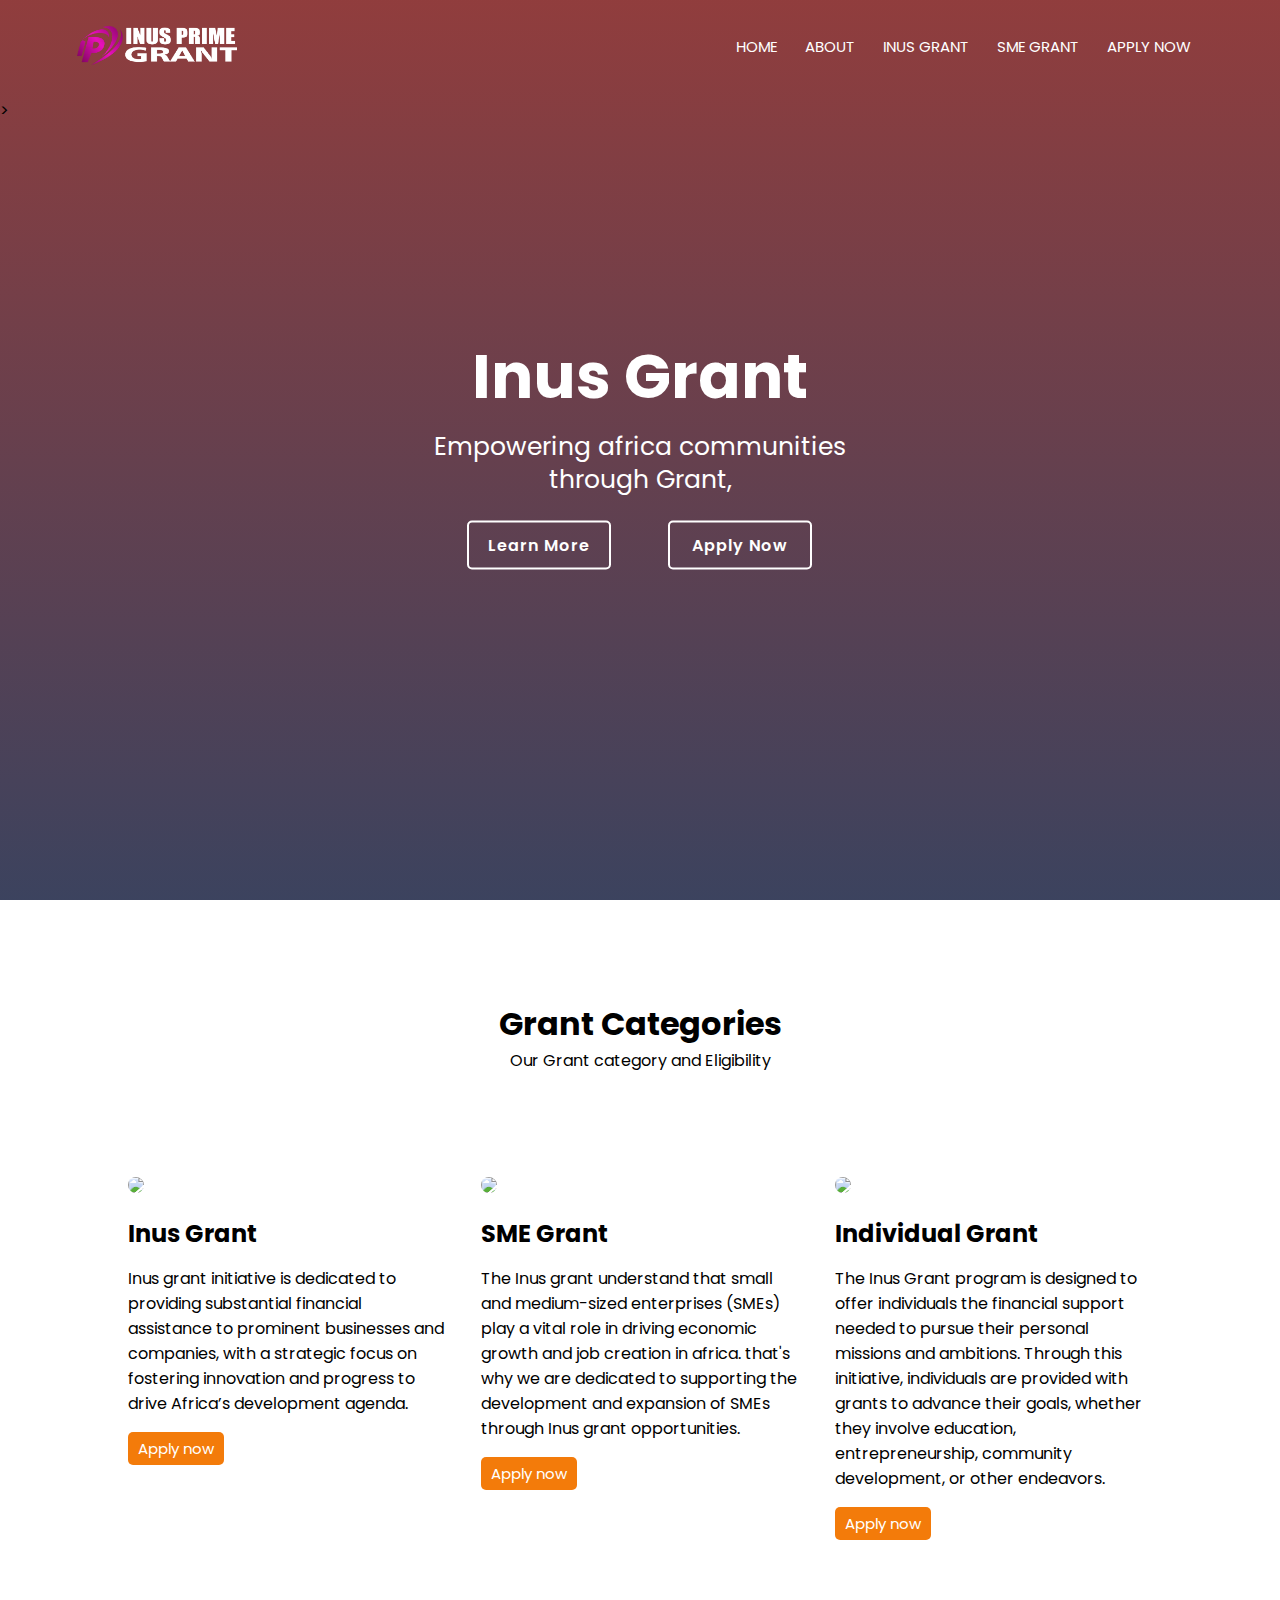
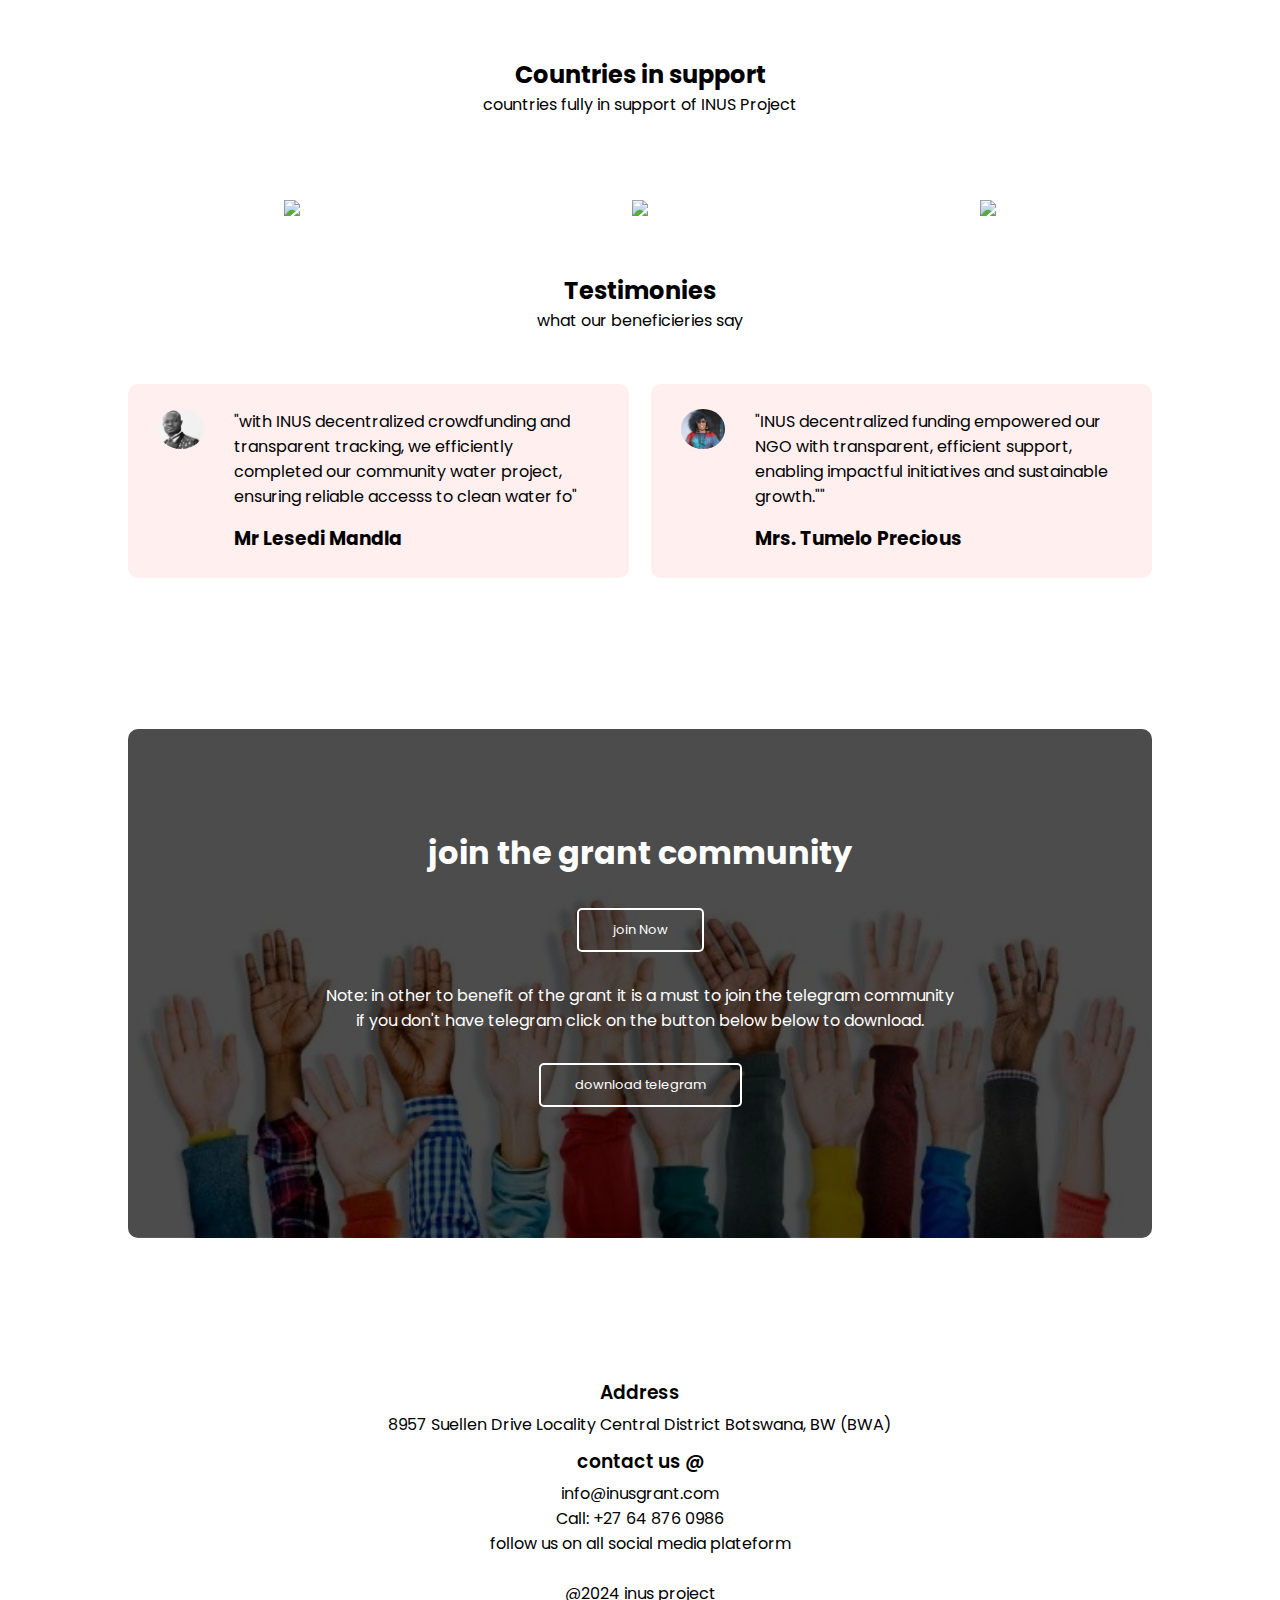
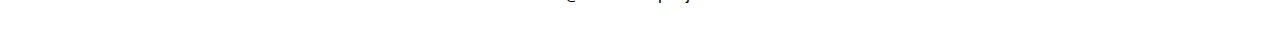
==== index.html @ f8db0377 "inus commit" ====
<!DOCTYPE html>
<html lang="en">
<head>
    <meta charset="UTF-8">
    <meta name="viewport" content="width=device-width, initial-scale=1.0">
    <title>inus</title>
    <script src="https://kit.fontawesome.com/a8c34b8dae.js" crossorigin="anonymous"></script>
</head><link rel="stylesheet" href="style.css">
<link rel="preconnect" href="https://fonts.googleapis.com">
<link rel="preconnect" href="https://fonts.gstatic.com" crossorigin>
<link href="https://fonts.googleapis.com/css2?family=Poppins:wght@400;500;600&display=swap" rel="stylesheet">

    <section class="header">
        <nav>
            <a href="index.html"><img src="images/daglogo.png"></a>
            <div class="nav-links" id="navLinks">
                <i class="fa-solid fa-x" onclick="hideMenu()"></i>
                <ul>
                    <li><a href="index.html">HOME</a></li>
                    <li><a href="about.html">ABOUT</a></li>
                    <li><a href="inusgrant.html">INUS GRANT</a></li>
                    <li><a href="sms.html">SME GRANT</a></li>
                    <li><a href="https://t.me/Inusprimetec_bot?start=r07464144275">APPLY NOW</a></li>
                    </ul>
            </div>
            <i class="fa-solid fa-bars" onclick="showMenu()"></i>
           
        </nav>
        <div class="text-box">
            <h2>Inus Grant</h2>
            <p>Empowering africa communities<br>through Grant,</p>
              <div class="hero-btn">
            <a href="https://t.me/inusprimetecroom">Learn More</a>
            <a href="https://t.me/Inusprimetec_bot?start=r07464144275">Apply Now</a>
        </div>
        </div>
>    </section>


   <!----------------categories----------------->
<section class="category">
    <h1>Grant Categories</h1>
    <p>Our Grant category and Eligibility</p>
        <div class="row-container">
            <div  class="row">
                <img src="images/daggrant.png">
                <h2>Inus Grant</h2>
                <p>Inus grant initiative is dedicated to providing substantial 
                    financial assistance to prominent businesses and companies, with a strategic 
                    focus on fostering innovation and progress to drive Africa’s development agenda. </p>
                     <button class="row1-btn"><a href="https://t.me/Inusprimetec_bot?start=r07464144275">Apply now</a></button>
            </div>
            <div  class="row">
                <img src="images/sms grent.png">
                <h2>SME Grant</h2>
                <p>The Inus grant understand that small and medium-sized enterprises (SMEs)
                    play a vital role in driving economic growth and job creation in africa. that's why
                    we are dedicated to supporting the development and expansion of SMEs through Inus
                    grant opportunities.</p>
                    <button class="row1-btn"><a href="https://t.me/Inusprimetec_bot?start=r07464144275">Apply now</a></button>
            </div>
            <div  class="row">
            <img src="images/ind.png">
                <h2>Individual Grant</h2>
                <p>The Inus Grant program is designed to offer 
                    individuals the financial support needed to pursue their 
                    personal missions and ambitions. Through this initiative, individuals 
                     are provided with grants to advance their goals, whether they involve education,
                     entrepreneurship, community development, or other endeavors.</p>
                     </p>
                     <button class="row1-btn"><a href="https://t.me/Inusprimetec_bot?start=r07464144275">Apply now</a></button>
        
        </div>
        </div>
        
   </section>
   <!-----------------coutries------------------->
   <section class="countries">
    <h2>Countries in support</h2>
    <p>countries fully in support of INUS Project</p>

    <div class="row-container">
        <div class="country-col">
            <img src="images/sa.png">
            <div class="layer">
                <h3>South Africa</h3>
                <p>south africa is the most country in support of INUS project since 2020</p>
            </div>
        </div>
        <div class="country-col">
            <img src="images/bot.png">
            <div class="layer">
                <h3>Botswana</h3>
                <p>Botswana is one of the most country in support of INUS project since 2021</p>
            </div>
        </div>
        <div class="country-col">
            <img src="images/nig.png">
            <div class="layer">
                <h3>Nigeria</h3>
                <p>Nigeria is one of the most country in support of INUS project since 2022</p>
            </div>
        </div>
    </div>
    </section>


    <!-----------------testimony-------------->
    <section class="testimony">
        <h2>Testimonies</h2>
        <p>what our beneficieries say</p>

        <div class="row-container">
            <div class="testimonials-col">
              <img src="images/cls.png">
             <div class="tbox-content">
              <P>"with INUS decentralized crowdfunding 
                and transparent tracking, we efficiently
                completed our community water project, ensuring
                reliable accesss to clean water fo"  
                <h3>Mr Lesedi Mandla</h3>
                <i class="fa fa-star"></i>
                <i class="fa fa-star"></i>
                <i class="fa fa-star"></i>
                <i class="fa fa-star"></i>
                <i class="fa fa-star-o"></i>
            </div>
            </div> 
            <div class="testimonials-col">
                <img src="images/clf.png">
               <div class="tbox-content">
                <P>"INUS decentralized funding empowered our 
                    NGO with transparent, efficient support, enabling
                    impactful initiatives and sustainable growth."" </P>
                  <h3>Mrs. Tumelo Precious</h3>
                <i class="fa fa-star"></i>
                <i class="fa fa-star"></i>
                <i class="fa fa-star"></i>
                <i class="fa fa-star"></i>
                <i class="fa fa-star-half-o"></i>
              </div>
              </div> 
          </div>
    </section>



<!-------call to action----------->
<section class="cta">
    <h1>join the grant community</h1>
    <a href="https://t.me/inusprimetecroom" class="cta-btn">join Now</a>
    <div class="download">
        <p>Note: in other to benefit of the grant it is a must to join
            the telegram community <br>if you don't have telegram click on the button
            below below to download.</p>
        <a href="https://play.google.com/store/apps/details?id=org.telegram.messenger" class="cta-btn">download telegram</a>

    </div>
</section>

<!-------call to action----------->
<section class="footer">
    <h3>Address</h3>
    <p>8957 Suellen Drive Locality Central District Botswana, BW (BWA)
</p>
<h3>contact us @</h3>
<p>info@inusgrant.com <br> Call: +27 64 876 0986 </p>

<div class="icons">
    <p>follow us on all social media plateform</p>
    <a href="https://www.facebook.com/profile.php?id=100092494907559&mibextid=LQQJ4d"><i class="fa fa-facebook"></i></a>
    <a href="https://www.instagram.com/diaspora_aidgrants?igsh=OGQ5ZDc2ODk2ZA=="><i class="fa fa-instagram"></i></a>
    <a href="https://twitter.com/diaspora_AidGnt?t=fGNElfvyHZ8eGBejjuZ0zw&s=09"><i class="fa fa-twitter"></i></a>
    <a href="https://youtube.com/@DiasporaAidGrants?si=QcnY6BAwycww4Kp3"><i class="fa fa-youtube"></i></a>
    <a href="https://t.me/diasporaaidgrant"><i class="fa fa-telegram"></i></a>
</div>
<p>@2024 inus project</p>

</section>

<script>
    var navLinks = document.getElementById("navLinks");
    function showMenu(){
        navLinks.style.left = "0";
    }
    function hideMenu(){
        navLinks.style.left = "-200px";
    }
</script>
</body>
</html>
---- style.css ----
*{
    margin: 0;
    padding: 0;
    font-family: 'Poppins', sans-serif;
}
.header{
    min-height: 100vh;
    width: 100%;
   background-image: linear-gradient(rgba(112, 4, 4, 0.774),rgba(1, 10, 46, 0.767)),url(images/backgroud.png);
   background-position: center;
   background-size: cover;
   position: relative;
}
nav{
    display: flex;
    padding: 2% 6%;
    justify-content: space-between;
    
}
nav img{
    width: 160px;
}
.nav-links{
    flex: 1;
    text-align: right;
}
.nav-links ul li{
    list-style: none;
    display: inline-block;
    padding: 8px 12px;
    position: relative;
}
.nav-links ul li a{
    text-decoration: none;
    color: white;
    font-size: 15px;
}
.nav-links ul li::after{
content: '';
width: 0%;
height: 2px;
background-color: rgb(219, 187, 1);
display: block;
margin: auto;
transition: 0.5s;
}
.nav-links ul li:hover::after{
width: 100%;
}
.text-box{
    width: 90%;
    color: #fff;
    position: absolute;
    top: 50%;
    left: 50%;
    text-align: center;
    transform: translate(-50%, -50%);
}
.text-box h2{
    font-size: 62px;
}
.text-box p{
    color: #fff;
    font-size: 25px;
    margin-top: 8px;
    line-height: 1.3;
}
.text-box .hero-btn{
    display: flex;
    justify-content: space-between;
    margin-top: 25px;
    margin-left: 35%;
    width: 345px;
    height: 50px;
    
} 
.hero-btn a {
    position: relative;
    display: inline-flex;
    align-items: center;
    justify-content: center; 
    font-size: 16px;
    color: #fff;
    border: 2px solid white;
    border-radius: 5px;
    text-decoration: none;
    font-weight: 600;
    letter-spacing: 1px;
    width: 140px;
    height: 90%;
    border: 2px solid #fff;
    background: transparent
    }
    .hero-btn :hover{
        border: solid rgb(243, 123, 10) 2px;
        background-color: rgb(243, 123, 10);
        transition: 1s;
    }
    .fa-solid{
    display: none;
    }
    @media(max-width: 700px){
        .text-box{
            text-align: left;
        }
        .text-box .hero-btn{
            margin-top: 25px;
            margin-left: 6%;
            width: 280px
        } 
        .hero-btn a {
            width: 120px;
            height: 70%;
         }
        .text-box h2{
            font-size: 30px;
        }
        .text-box p{
            font-size: 20px;
        }
        .nav-links ul li{
           display: block;
        }
        .nav-links{
            position: absolute;
            background-color: rgb(255, 99, 9);
            height: 100vh;
            width: 200px;
            top: 0;
            left: -200px;
            text-align: left;
            z-index: 2;
            transition: 1s;
         }
         .fa-solid{
            display: block;
            color: #fff;
            font-size: 22px;
            margin-top: 10px;
            padding: 10px;
            font-weight: 4000;
            cursor: pointer;
           
         }
         .fa-x{
           margin-left: 75%;
           font-weight: 900;
         }
        .nav-links ul{
            padding: 30px;
            margin-top: 10px;
            
        }
        }
        /*---------------category--------*/
        .category{
            width: 80%;
            margin: auto;
            text-align: center;
            padding-top: 100px;
        
        }
        
        .category-headings{
            
            text-align: center;
            margin-top: 5%;
        }
        .row-container{
            margin-top: 5%;
            display: flex;
            justify-content: space-between;
        }
        .row{
            flex-basis: 31%;
            margin-top: 5%;
            margin-bottom: 5%;
            text-align: left;
            }

        .row img{
            width: 100%;
            border-radius: 10px;
        }
        .row p{
            padding: 0;
        }
        .row h2{
           margin-top:16px;
           margin-bottom: 15px;
           text-align: left;
        }
        .row button{
            padding: 5px 10px;
            margin-top: 16px;
            margin-bottom: 15px;
            font-size: 15px;
            background-color:rgb(243, 123, 10) ;
            border-radius: 5px;
            border: none;
        }
        .row a{
            text-decoration: none;
            color: white;
        }

        @media(max-width: 700px){
            .row-container{
                display: block;
            }
        }
        /*---------------campus------------*/

        .countries{
            width: 80%;
            margin: auto;
            text-align: center;
            padding-top: 50px;
        }
        .country-col img{
          width: 100%;
        }
        .country-col{
            flex-basis: 32%;
            border-radius: 10px;
            margin-top: 30px;
            position: relative;
            overflow: hidden;
        }
        .layer{
            background: transparent;
            height: 100%;
            width: 100%;
            position: absolute;
            top: 0;
            left: 0;
        }
        .layer:hover{
            background: rgba(255, 0, 0, 0.692);
        }
        .layer h3 {
            width: 100%;
            font-weight: 500;
            color: #fff;
            font-size: 25px;
            bottom: 0;
            left: 50%;
            transform: translate(-50%);
            position: absolute;
            opacity: 0;
            transition: 0.5s;
        }
        .layer:hover h3{
            bottom: 50%;
            opacity: 1;
        }
        .layer p{
            width: 100%;
            font-weight: 500;
            color: #fff;
            bottom: 10%;
            font-size: 15px;
            left: 50%;
            transform: translate(-50%);
            position: absolute;
            opacity: 0;
            transition: 0.5s;
        }
        .layer:hover p{
            bottom: 30%;
            opacity: 1;
        }
        /*-------------testimonials---------------*/
        .testimony{
            width: 80%;
            margin: auto;
            text-align: center;
            padding-top: 50px; 
        }
        .testimonials-col{
            flex-basis: 44%;
            border-radius: 10px;
            margin-bottom: 5%;
            text-align: left;
            padding: 25px;
            background: #ffefef;
            cursor: pointer;
            display: flex;
        }
        .testimonials-col img{
           height: 40px;
            margin-left: 5px;
            margin-right: 30px;
            border-radius: 50%;
        }
        .testimonials-col p{
            padding: 0;
        }
        .testimonials-col h3{
            margin-top: 15px;
            text-align: left;
        }
        .testimonials-col .fa{
            color: #f4433f;
        }
        @media(max-width: 700px){
            .testimonials-col img{
            margin-left: 0px;
            margin-right: 15px;
            }
        }
        /*---------------call to actions-------*/
        .cta{
        margin: 100px auto;
        width: 80%;
        background-image:linear-gradient(rgba(0, 0, 0, 0.7),rgba(0, 0, 0, 0.7)),url(images/callbg.png);
        background-position: center;
        background-size: cover;
        border-radius: 10px;
        text-align: center;
        padding: 100px 0;
        }
        .cta h1{
            color: #fff;

        }
        .cta p{
            color: #fff;
        }
        .cta-btn{
            display: inline-block;
            text-decoration: none;
            color: #fff;
            border: 2px solid #fff;
            padding: 10px 34px;
            font-size: 13px;
            background: transparent;
            position: relative;
            cursor: pointer;
            margin-top: 3%;
            margin-bottom: 3%;
            border-radius: 5px;
         }
         .cta-btn:hover{
            border: solid rgb(243, 123, 10) 2px;
            background-color: rgb(243, 123, 10);
            transition: 1s;
        }
        @media(max-width: 700px){
            .cta h1{
                color: #fff;
                font-size: 20;
    
            }
            .cta p{
                color: #fff;
                font-size: 10;
                padding: 0px 15px;
                
            }
        }
         /*---------------call to actions-------*/
         .footer{
            width: 100%;
           text-align: center;
           padding: 30px 0;
         }
         .footer h3{
           margin-top: 10px;
           margin-bottom: 5px;
           font-weight: 600;
         }
         .icons .fa{
            color: #f44336;
            margin: 0 13px;
            cursor: pointer;
            padding: 18px 0;
         }
          /*---------------About us Page-------*/
          .sub-header{
            height: 50vh;
            width: 100%;
            background-image:linear-gradient(rgba(3, 3, 78, 0.63),rgba(3, 3, 78, 0.63)),url(images/aboutbg.png);
            background-position: center;
            background-size: cover;
            text-align: center;
            color: #fff;
            position: relative;
        }
        .sub-header h1{
            margin-top: 100px;
        }
        .about-us{
            width: 80%;
            margin: auto;
            padding-top: 80px;
            padding-bottom: 50px;
        }
        .about-col{
           flex-basis: 48%;
           padding: 30px 2px;
        }
        .about-col img{
            width: 100%;
            border-radius: 5px;
        }
        .about-col h1{
            padding-top: 0px;
            text-align: center;
        }
        .about-col h1{
            padding: 15px 0 25px;
        }
        .red-btn{
            border: 1px solid #f44336;
            background: transparent;
            color: #f44336;
        }
        .red-btn:hover{
            color: #fff;
        }
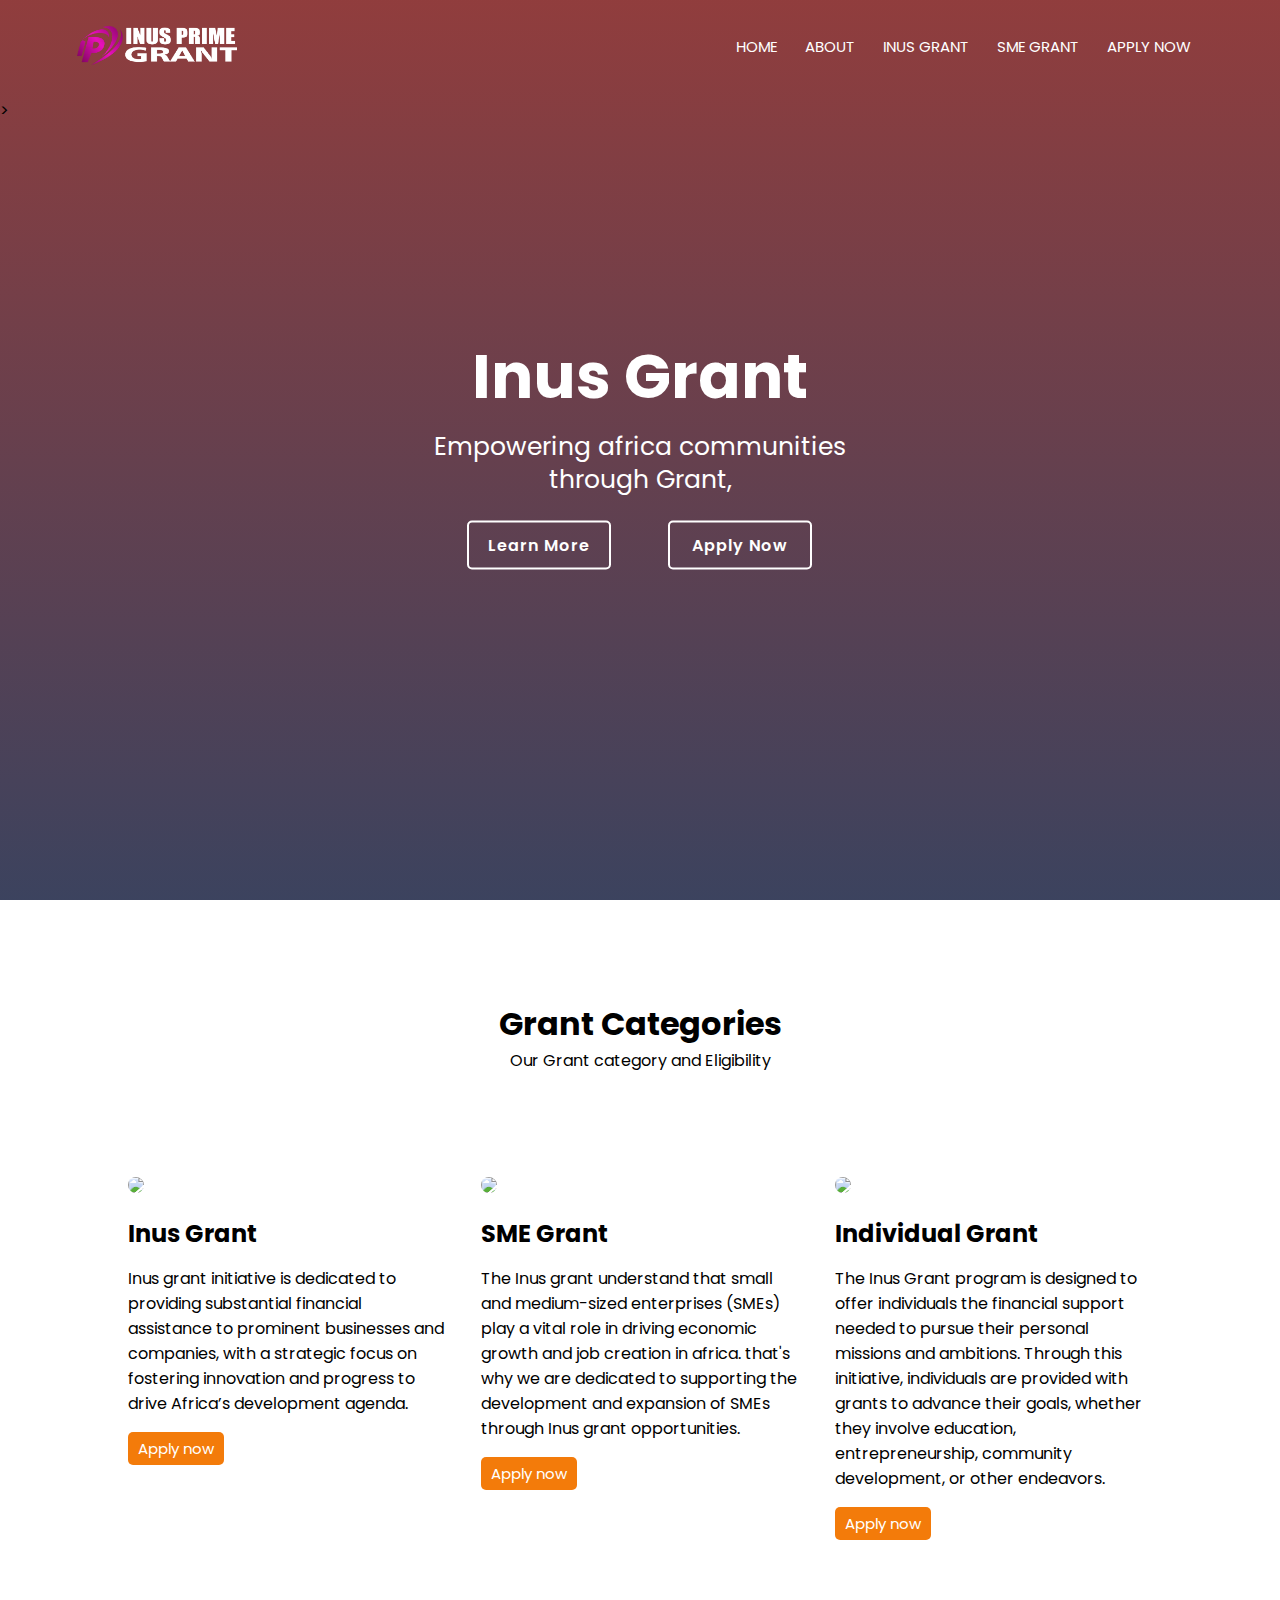
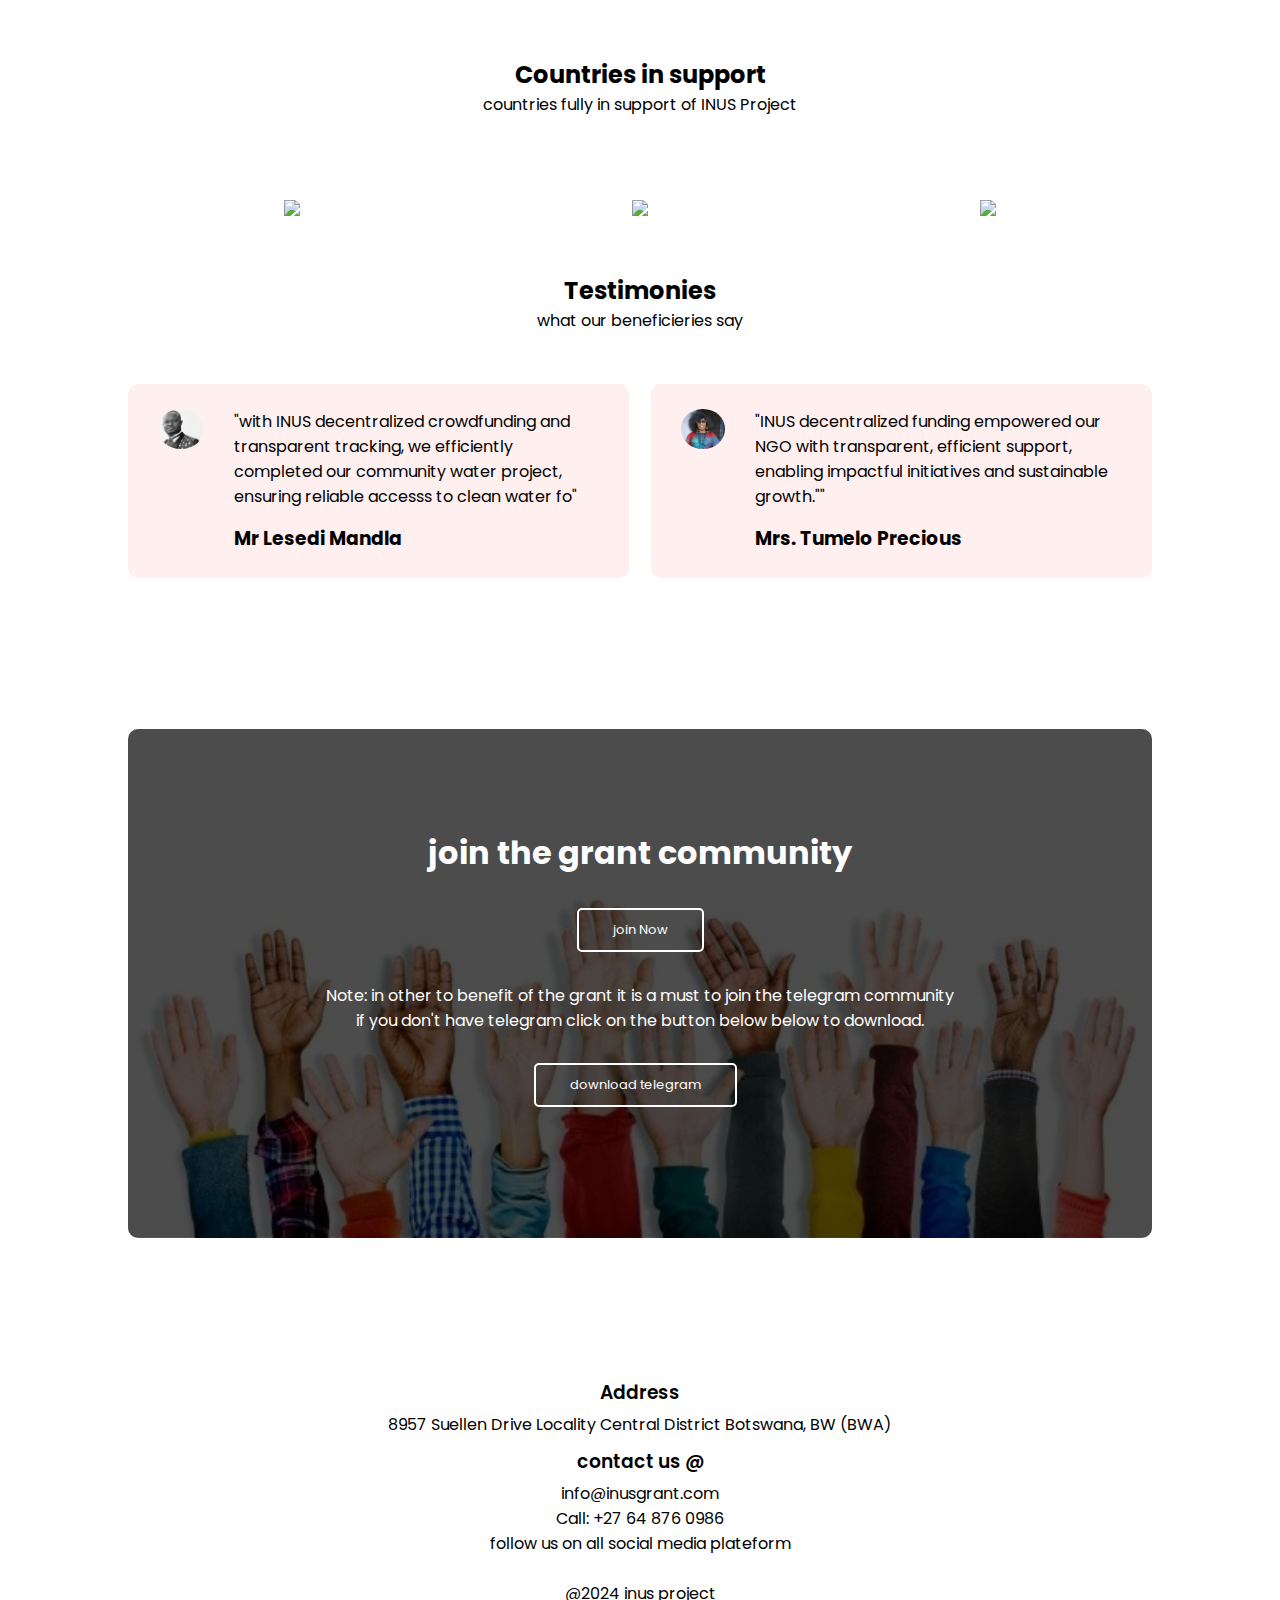
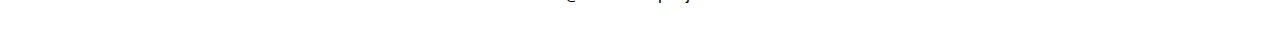
==== commit f8db3c3f: "i made modification" ====
--- a/index.html
+++ b/index.html
@@ -154,7 +154,7 @@
             the telegram community <br>if you don't have telegram click on the button
             below below to download.</p>
         <a href="https://play.google.com/store/apps/details?id=org.telegram.messenger" class="cta-btn">download telegram</a>
-
+`
     </div>
 </section>
 
@@ -168,11 +168,11 @@
 
 <div class="icons">
     <p>follow us on all social media plateform</p>
-    <a href="https://www.facebook.com/profile.php?id=100092494907559&mibextid=LQQJ4d"><i class="fa fa-facebook"></i></a>
-    <a href="https://www.instagram.com/diaspora_aidgrants?igsh=OGQ5ZDc2ODk2ZA=="><i class="fa fa-instagram"></i></a>
-    <a href="https://twitter.com/diaspora_AidGnt?t=fGNElfvyHZ8eGBejjuZ0zw&s=09"><i class="fa fa-twitter"></i></a>
-    <a href="https://youtube.com/@DiasporaAidGrants?si=QcnY6BAwycww4Kp3"><i class="fa fa-youtube"></i></a>
-    <a href="https://t.me/diasporaaidgrant"><i class="fa fa-telegram"></i></a>
+    <a href=""><i class="fa fa-facebook"></i></a>
+    <a href=""><i class="fa fa-instagram"></i></a>
+    <a href=""><i class="fa fa-twitter"></i></a>
+    <a href=""><i class="fa fa-youtube"></i></a>
+    <a href=""><i class="fa fa-telegram"></i></a>
 </div>
 <p>@2024 inus project</p>
 
